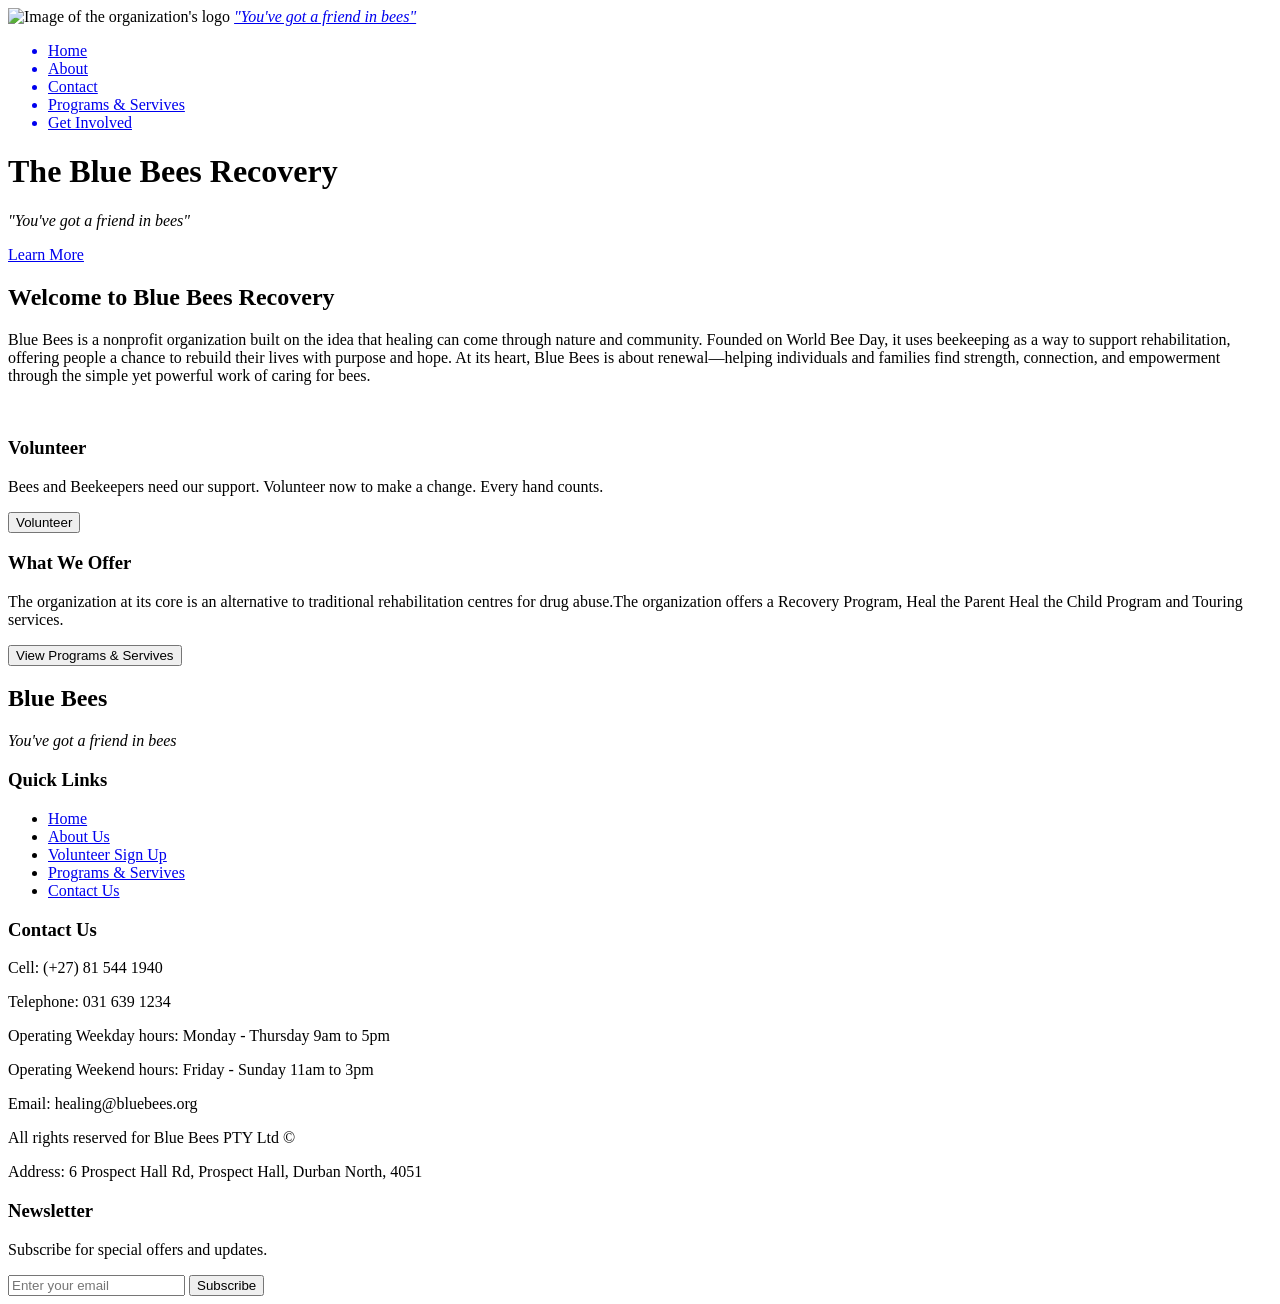
==== index.html @ 0da14287 "Add files via upload" ====
<!DOCTYPE html>
<htmls lang="en">
<head>
    <meta charset="UTF-8">
    <meta name="viewport" content="width=device-width, initial-scale=1.0">
    <title>Blue Bees Recovery</title>
    <link rel="stylesheet" href="css/stylesheet.css" type="text/css">
</head>
<body>
<nav>
    <div class="navbar">
     <img src="images/logo.png" width="125" length="175"  alt="Image of the organization's logo">
      <a href="index.html" class="logo"><em>"You've got a friend in bees"</em></a>
      
      <div class="hamburger" id="hamburger" aria-label="Toggle navigation" role="button" tabindex="0">
        <span></span>
        <span></span>
        <span></span>
      </div>

      <ul class="nav-links" id="navLinks">
        <a href="index.html"><li>Home</li></a>
                <a href="about.html"><li>About</li></a>
                <a href="contact.html"><li>Contact</li></a>
                <a href="programs_services.html"><li>Programs &amp; Servives</li></a>
                <a href="get_involoved.html"><li>Get Involved</li></a>
      </ul>
    </div>
</nav>
<header class="home-hero">        
    <header class="home-hero">
        <div class="home-overlay">
            <h1>The Blue Bees Recovery</h1>
            <p>
                <em>"You've got a friend in bees"</em>
            </p>
            <a href="#about" class="home-btn">Learn More</a>
        </div>
    </header>
    </header>
    <main>
        <section id="home-about">
        <h2>Welcome to Blue Bees Recovery</h2>
        <p>
            Blue Bees is a nonprofit organization built on the idea that healing can come through nature and community. Founded on World Bee Day, it uses beekeeping as a way to support rehabilitation, offering people a chance to rebuild their lives with purpose and hope. At its heart, Blue Bees is about renewal—helping individuals and families find strength, connection, and empowerment through the simple yet powerful work of caring for bees.

        </p>
    </section>
    <br>
    <section class="cards">

        <div class="home-card">
            <h3>Volunteer</h3>
            <p>
                Bees and Beekeepers need our support.
                Volunteer now to make a change. Every hand counts.
            </p>
            <button onclick="donate()">Volunteer</button>
        </div>

        <div class="home-card">
            <h3>What We Offer</h3>
            <p>
                The organization at its core is an alternative to traditional rehabilitation centres 
                for drug abuse.The organization offers a Recovery Program, Heal the Parent Heal the Child Program and 
                Touring services.
            </p>
            <button onclick="viewImpact()">View Programs &amp; Servives</button>
        </div>

    </section>
    <footer>
	 <div class="footer-logo">
      <h2>Blue Bees</h2>
      <p><em>You've got a friend in bees</em></p>
    </div>

    <div class="footer-links">
      <h3>Quick Links</h3>
      <ul>
        <li><a href="index.html">Home</a></li>
        <li><a href="about.html">About Us</a></li>
        <li><a href="get_involoved.html">Volunteer Sign Up</a></li>
        <li><a href="programs_services.html">Programs &amp; Servives</a></li>
        <li><a href="contact.html">Contact Us</a></li>
      </ul>
    </div>

    <div class="footer-contact">
      <h3>Contact Us</h3>
      <p>Cell: (+27) 81 544 1940</p>
        <p>Telephone: 031 639 1234</p>
        <p>Operating Weekday hours: Monday - Thursday 9am to 5pm</p>
        <p>Operating Weekend hours: Friday - Sunday 11am to 3pm</p>
        <p>Email: healing@bluebees.org</p>
        <p>All rights reserved for Blue Bees PTY Ltd &copy; </p>
        <p>Address: 6 Prospect Hall Rd, Prospect Hall, Durban North, 4051</p>
    </div>

    <div class="footer-newsletter">
      <h3>Newsletter</h3>
      <p>Subscribe for special offers and updates.</p>
      <div class="newsletter-form">
        <input type="email" id="newsletterEmail" placeholder="Enter your email" required aria-label="Newsletter email">
        <button type="button" onclick="handleNewsletterSubmit()">Subscribe</button>
      </div>
    </div>
    </footer>

</body>
</html>
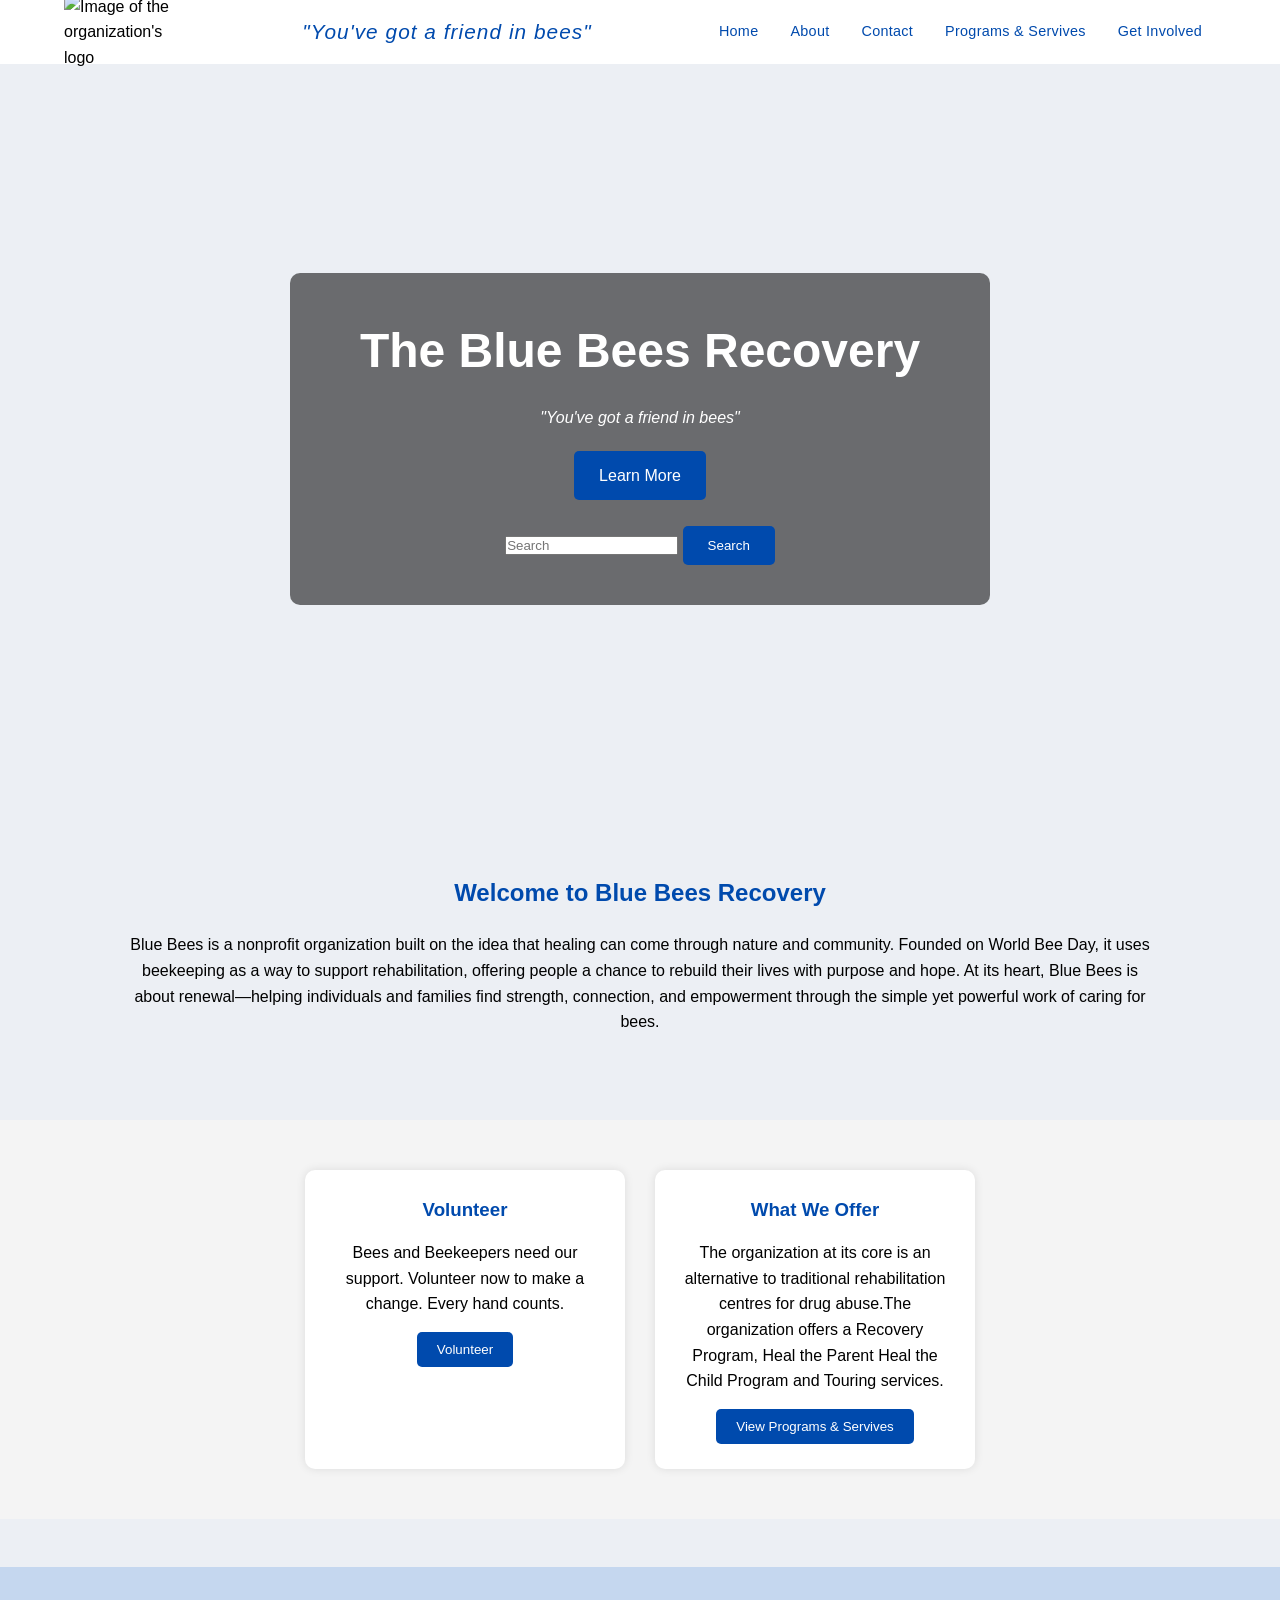
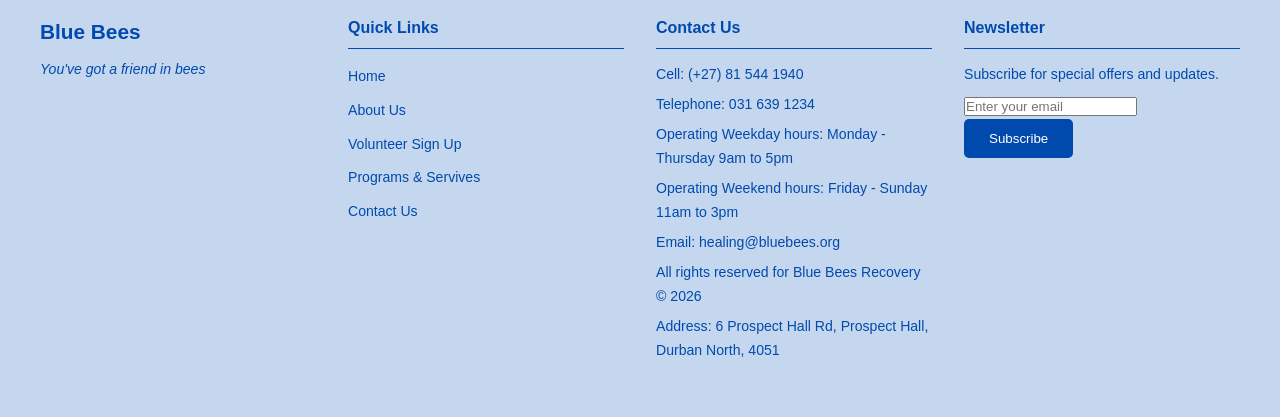
==== commit 980b9816: "Enhanced Home page functionality and SEO Updated the Home page by implementing search functionality " ====
--- a/index.html
+++ b/index.html
@@ -1,10 +1,21 @@
 <!DOCTYPE html>
 <htmls lang="en">
 <head>
-    <meta charset="UTF-8">
-    <meta name="viewport" content="width=device-width, initial-scale=1.0">
-    <title>Blue Bees Recovery</title>
+    <meta name="viewport"
+          content="width=device-width, initial-scale=1.0">
+
+    <title>Blue Bees Recovery | Home</title>
+
+    <meta name="description"
+          content="Blue Bees Recovery is a rehabilitation organisation that uses beekeeping to help recovering addicts and their children rebuild their lives.">
+
+    <meta name="keywords"
+          content="Blue Bees Recovery, rehabilitation, addiction recovery, beekeeping, volunteer, recovery programs, family support">
+
+    <meta name="author"
+          content="Sithandiwe Tyra Sibeko">
     <link rel="stylesheet" href="css/stylesheet.css" type="text/css">
+    <script src="javascript/script.js" defer></script>
 </head>
 <body>
 <nav>
@@ -35,9 +46,21 @@
                 <em>"You've got a friend in bees"</em>
             </p>
             <a href="#about" class="home-btn">Learn More</a>
+            <br>
+            <br>
+            <section class="search-section">
+            <input type="text"
+           id="searchInput"
+           placeholder="Search">
+
+    <button onclick="searchContent()">
+        Search
+    </button>
+    </section>
         </div>
     </header>
     </header>
+</section>
     <main>
         <section id="home-about">
         <h2>Welcome to Blue Bees Recovery</h2>
@@ -93,7 +116,7 @@
         <p>Operating Weekday hours: Monday - Thursday 9am to 5pm</p>
         <p>Operating Weekend hours: Friday - Sunday 11am to 3pm</p>
         <p>Email: healing@bluebees.org</p>
-        <p>All rights reserved for Blue Bees PTY Ltd &copy; </p>
+        <p>All rights reserved for Blue Bees Recovery &copy; <span id="year"></span> </p>
         <p>Address: 6 Prospect Hall Rd, Prospect Hall, Durban North, 4051</p>
     </div>
 
@@ -108,4 +131,4 @@
     </footer>
 
 </body>
-</html>+</html>
--- a/css/stylesheet.css
+++ b/css/stylesheet.css
@@ -0,0 +1,657 @@
+/* =========================
+   GENERAL STYLES
+========================= */
+*{
+    margin:0;
+    padding:0;
+    box-sizing:border-box;
+    font-family: 'Franklin Gothic Medium', 'Arial Narrow', Arial, sans-serif;
+    
+}
+
+body{
+
+    background-color: #eceff4;
+    line-height:1.6;
+}
+
+nav {
+  position: sticky;
+  top: 0;
+  z-index: 1000;
+  background-color: white;
+  transition: box-shadow var(--transition);
+}
+
+nav .navbar.scrolled {
+  box-shadow: 0 2px 20px rgba(0,0,0,0.4);
+}
+
+.navbar {
+  display: flex;
+  align-items: center;
+  justify-content: space-between;
+  padding: 0 24px;
+  height: 64px;
+  max-width: 1200px;
+  margin: 0 auto;
+}
+
+.logo {
+  font-family: Georgia, serif;
+  font-size: 1.3rem;
+  color:#004aad !important;
+  text-decoration: none;
+  letter-spacing: 0.05em;
+  white-space: nowrap;
+  flex-shrink: 0;
+}
+
+/* Nav links */
+.nav-links {
+  display: flex;
+  align-items: center;
+  gap: 4px;
+  list-style: none;
+}
+
+.nav-links li {
+  position: relative;
+}
+
+.nav-links a {
+  display: block;
+  padding: 8px 14px;
+  color: #004aad;
+  text-decoration: none;
+  font-size: 0.9rem;
+  border-radius: var(--radius);
+  transition: color var(--transition), background var(--transition);
+  letter-spacing: 0.02em;
+}
+
+.nav-links a:hover,
+.nav-links a.active {
+  color: var(--gold);
+  background: rgba(201,168,76,0.1);
+}
+
+
+/* Hamburger */
+.hamburger {
+  display: none;
+  flex-direction: column;
+  justify-content: space-between;
+  width: 26px;
+  height: 18px;
+  cursor: pointer;
+  padding: 0;
+  background: none;
+  border: none;
+}
+
+.hamburger span {
+  display: block;
+  height: 2px;
+  background: var(--gold);
+  border-radius: 2px;
+  transition: transform 0.3s ease, opacity 0.3s ease;
+}
+
+.hamburger.active span:nth-child(1) { transform: translateY(8px) rotate(45deg); }
+.hamburger.active span:nth-child(2) { opacity: 0; }
+.hamburger.active span:nth-child(3) { transform: translateY(-8px) rotate(-45deg); }
+
+/* =========================
+   HOME PAGE
+========================= */
+
+.home-hero{
+background:url(../images/beefarm.jpg);
+    background-position:center;
+    background-size:cover;
+    background-repeat:no-repeat;
+    height: 750px;;
+    width: 100%;
+    display:flex;
+    justify-content:center;
+    align-items:center;
+}
+
+.home-overlay{
+    background:rgba(0,0,0,0.55);
+    color:white;
+    text-align:center;
+    padding:40px;
+    border-radius:10px;
+    width:80%;
+    max-width:700px;
+}
+
+.home-overlay h1{
+    font-size:3rem;
+    margin-bottom:15px;
+}
+
+.home-overlay p{
+    margin-bottom:20px;
+}
+
+.home-btn{
+    display:inline-block;
+    padding:12px 25px;
+    background:#004aad;
+    color:white;
+    text-decoration:none;
+    border-radius:5px;
+}
+
+.home-btn:hover{
+    background:#004aad;
+}
+
+/* About Section */
+#home-about{
+    padding:60px 10%;
+    text-align:center;
+}
+
+#home-about h2{
+    margin-bottom:20px;
+    color:#004aad;
+}
+
+/* Cards */
+.cards{
+    display:flex;
+    justify-content:center;
+    gap:30px;
+    flex-wrap:wrap;
+    padding:50px 10%;
+    background:#f4f4f4;
+}
+
+.home-card{
+    background:white;
+    width:320px;
+    padding:25px;
+    border-radius:10px;
+    box-shadow:0 0 10px rgba(0,0,0,0.1);
+    text-align:center;
+}
+
+.home-card h3{
+    color:#004aad;
+    margin-bottom:15px;
+}
+
+.home-card button{
+    margin-top:15px;
+    padding:10px 20px;
+    border:none;
+    background:#004aad;
+    color:white;
+    cursor:pointer;
+    border-radius:5px;
+}
+
+.home-card button:hover{
+    background:#004aad;
+}
+
+
+/* =========================
+   ABOUT PAGE
+========================= */
+
+.about-hero{
+    position:relative;
+    width:90%;
+    margin:auto;
+}
+
+.about-hero img{
+    width:100%;
+    height:600px;
+    object-fit:cover;
+}
+
+.about-text{
+    position:absolute;
+    top:50%;
+    left:50%;
+    transform:translate(-50%, -50%);
+}
+
+.about-text h2{
+    color:#fff;
+    font-size:60px;
+    text-align:center;
+}
+
+.about-organization{
+    padding:100px 15%;
+    text-align:center;
+}
+
+.about-organization h2{
+    color:#004aad;
+    margin-bottom:30px;
+    font-size:50px;
+}
+
+.about-organization p{
+    margin-bottom:15px;
+}
+
+.about-mission{
+    padding:80px 15%;
+    text-align:center;
+    background-color: #c5d7ef;
+}
+
+.about-mission h2{
+    color:#004aad;
+    margin-bottom:30px;
+    font-size:50px;
+}
+.about-row {
+  display: flex;
+  flex-wrap: wrap;
+  gap: 24px;
+  padding: 20px 40px 48px;
+  max-width: 1200px;
+  margin: 0 auto;
+}
+
+.about-column {
+  flex: 1 1 280px;
+  min-width: 260px;
+}
+
+.about-card {
+  background: var(--white);
+  border-radius: var(--radius);
+  overflow: hidden;
+  box-shadow: var(--shadow);
+  transition: transform var(--transition), box-shadow var(--transition);
+}
+
+.about-card:hover {
+  transform: translateY(-4px);
+  box-shadow: 0 8px 28px rgba(0,0,0,0.16);
+}
+
+.about-card img {
+  width: 100%;
+  height: 220px;
+  object-fit: cover;
+}
+
+.about-card .container {
+  padding: 20px;
+}
+
+.about-card h2 {
+  font-size: 1.2rem;
+  margin-bottom: 4px;
+  color: #004aad;
+}
+
+.about-card .about-title {
+  color: var(--gold-dark);
+  font-size: 0.85rem;
+  font-style: italic;
+  margin-bottom: 8px;
+}
+
+/* =========================
+   CONTACT PAGE
+========================= */
+.page-header {
+  background: var(--dark);
+  color: var(--white);
+  text-align: center;
+  padding: 48px 24px 36px;
+}
+
+.page-header h1 {
+  color: #004aad;
+  margin: 0 0 8px;
+}
+
+.page-header p {
+  color: #bbb;
+  font-size: 0.95rem;
+}
+
+.contact-wrapper {
+  max-width: 700px;
+  margin: 40px auto;
+  padding: 0 20px 60px;
+}
+
+.contact-info-grid {
+  display: grid;
+  grid-template-columns: 1fr 1fr;
+  gap: 16px;
+  margin-bottom: 36px;
+}
+
+.contact-detail {
+  display: flex;
+  align-items: flex-start;
+  gap: 10px;
+  background: var(--white);
+  border-radius: var(--radius);
+  padding: 14px;
+  box-shadow: 0 2px 8px rgba(0,0,0,0.07);
+}
+
+.contact-detail span {
+  font-size: 1.3rem;
+}
+
+.contact-detail p {
+  font-size: 0.88rem;
+  color: var(--mid);
+  margin: 0;
+}
+
+.contact-form-container {
+  background: var(--white);
+  border-radius: var(--radius);
+  padding: 32px;
+  box-shadow: var(--shadow);
+  display: flex;
+  flex-direction: column;
+  gap: 18px;
+}
+
+.contact-form-container label {
+  display: block;
+  font-size: 0.85rem;
+  font-weight: bold;
+  color: var(--dark);
+  margin-bottom: 6px;
+  letter-spacing: 0.03em;
+}
+
+.container input[type="text"],
+.container input[type="email"],
+.container textarea,
+.contact-form-container input,
+.contact-form-container textarea {
+  width: 100%;
+  padding: 12px 14px;
+  border: 1.5px solid #ddd;
+  border-radius: var(--radius);
+  font-size: 0.95rem;
+  font-family: inherit;
+  background: #fafafa;
+  transition: border-color var(--transition), box-shadow var(--transition);
+  outline: none;
+}
+
+.container input:focus,
+.container textarea:focus,
+.contact-form-container input:focus,
+.contact-form-container textarea:focus {
+  border-color: var(--gold);
+  box-shadow: 0 0 0 3px rgba(201,168,76,0.15);
+  background: var(--white);
+}
+
+/* Field error state */
+.field--error {
+  border-color: #e53e3e !important;
+  box-shadow: 0 0 0 3px rgba(229,62,62,0.15) !important;
+}
+
+/* Inline field error message */
+.field-error {
+  color: #e53e3e;
+  font-size: 0.82rem;
+  min-height: 1.1em;
+  margin-top: -6px;
+  margin-bottom: 2px;
+}
+
+
+/* =========================
+   VLOUNTEER PAGE
+========================= */
+
+.volunteer-hero{
+    position:relative;
+    width:90%;
+    margin:auto;
+}
+
+.volunteer-hero img{
+    width:100%;
+    height:600px;
+    object-fit:cover;
+}
+.volunteer-hero-text{
+    position:absolute;
+    top:50%;
+    left:50%;
+    transform:translate(-50%,-50%);
+}
+
+.volunteer-hero-text h2{
+    font-size:70px;
+    color: white;
+}
+
+.form{
+    width:85%;
+    margin:100px auto;
+    display:flex;
+    align-items:center;
+    justify-content:space-between;
+    gap:60px;
+    background-color: #a8c8f2b8;
+}
+
+.reverse{
+    flex-direction:row-reverse;
+}
+
+.form-text{
+    flex:1;
+}
+
+.form-text h2{
+    color:#004aad;
+    font-size:45px;
+    margin-bottom:25px;
+}
+
+.form-text p{
+    line-height:2;
+    color:#555;
+    margin-bottom:25px;
+}
+
+
+/* =========================
+   PROGRAMS AND SERVIVES PAGE
+========================= */
+
+.pns-active{
+    color: #004aad;
+    font-weight:bold;
+}
+
+.pns-hero{
+    position:relative;
+    width:90%;
+    margin:auto;
+}
+
+.pns-hero img{
+    width:100%;
+    height:500px;
+    object-fit:cover;
+}
+
+.pns-hero-box{
+    background:white;
+    width:70%;
+    padding:50px;
+    position:relative;
+    margin:-120px auto 50px;
+}
+
+.pns-hero h2{
+    color:#004aad;
+    font-size:60px;
+    margin-bottom:20px;
+}
+
+.pns-hero-box p{
+    line-height:1.8;
+}
+
+.pns-information-card{
+    width:80%;
+    margin:80px auto;
+    display:flex;
+    justify-content:space-between;
+    align-items:center;
+    gap:50px;
+    border-top:2px solid #ccc;
+    padding-top:50px;
+}
+
+.pns-information-card-reverse{
+    width:80%;
+    margin:80px auto;
+    display:flex;
+    justify-content:space-between;
+    align-items:center;
+    gap:50px;
+    border-top:2px solid #ccc;
+    padding-top:50px; 
+  flex-direction:row-reverse;
+}
+.pns-information-card-reverse img{
+    width:400px;
+    height:280px;
+    object-fit:cover;
+}
+
+.pns-text{
+    flex:1;
+}
+
+.pns-text h3{
+    font-size:40px;
+    margin-bottom:20px;
+    color: #004aad;
+}
+
+.pns-text h2{
+    font-size:45px;
+    margin-bottom:20px;
+    color: #004aad;
+}
+
+.pns-text p{
+    line-height:1.8;
+    margin-bottom:20px;
+    color: black;
+}
+
+.pns-information-card img{
+    width:400px;
+    height:280px;
+    object-fit:cover;
+}
+
+
+/* =========================
+   BUTTONS
+========================= */
+
+button{
+    padding:12px 25px;
+    border:none;
+    background:#004aad;
+    color:white;
+    cursor:pointer;
+    border-radius:5px;
+}
+
+button:hover{
+    background:#004aad;
+}
+
+/* =========================
+   FOOTER STYLES
+========================= */
+
+/* Footer */
+footer {
+  display: flex;
+  flex-wrap: wrap;
+  gap: 32px;
+  background: var(--dark);
+  color: #004aad;
+  padding: 48px 40px;
+  margin-top: 48px;
+  background-color: #c5d7ef;
+}
+
+footer > div {
+  flex: 1 1 200px;
+  min-width: 180px;
+}
+
+.footer-logo h2 {
+  color: #004aad;
+  font-size: 1.3rem;
+  margin-bottom: 10px;
+}
+
+.footer-logo p,
+.footer-contact p,
+.footer-newsletter p {
+  font-size: 0.88rem;
+  line-height: 1.7;
+  margin-bottom: 6px;
+}
+
+.footer-links h3,
+.footer-contact h3,
+.footer-newsletter h3 {
+  color: #004aad;
+  font-size: 1rem;
+  margin-bottom: 14px;
+  border-bottom: 1px solid #004aad;
+  padding-bottom: 8px;
+}
+
+.footer-links ul {
+  list-style: none;
+}
+
+.footer-links li {
+  margin-bottom: 8px;
+}
+
+.footer-links a {
+  color: #004aad;
+  text-decoration: none;
+  font-size: 0.88rem;
+  transition: color #004aad;
+}
+
+.footer-links a:hover {
+  color:#004aad;
+}
+
+
+
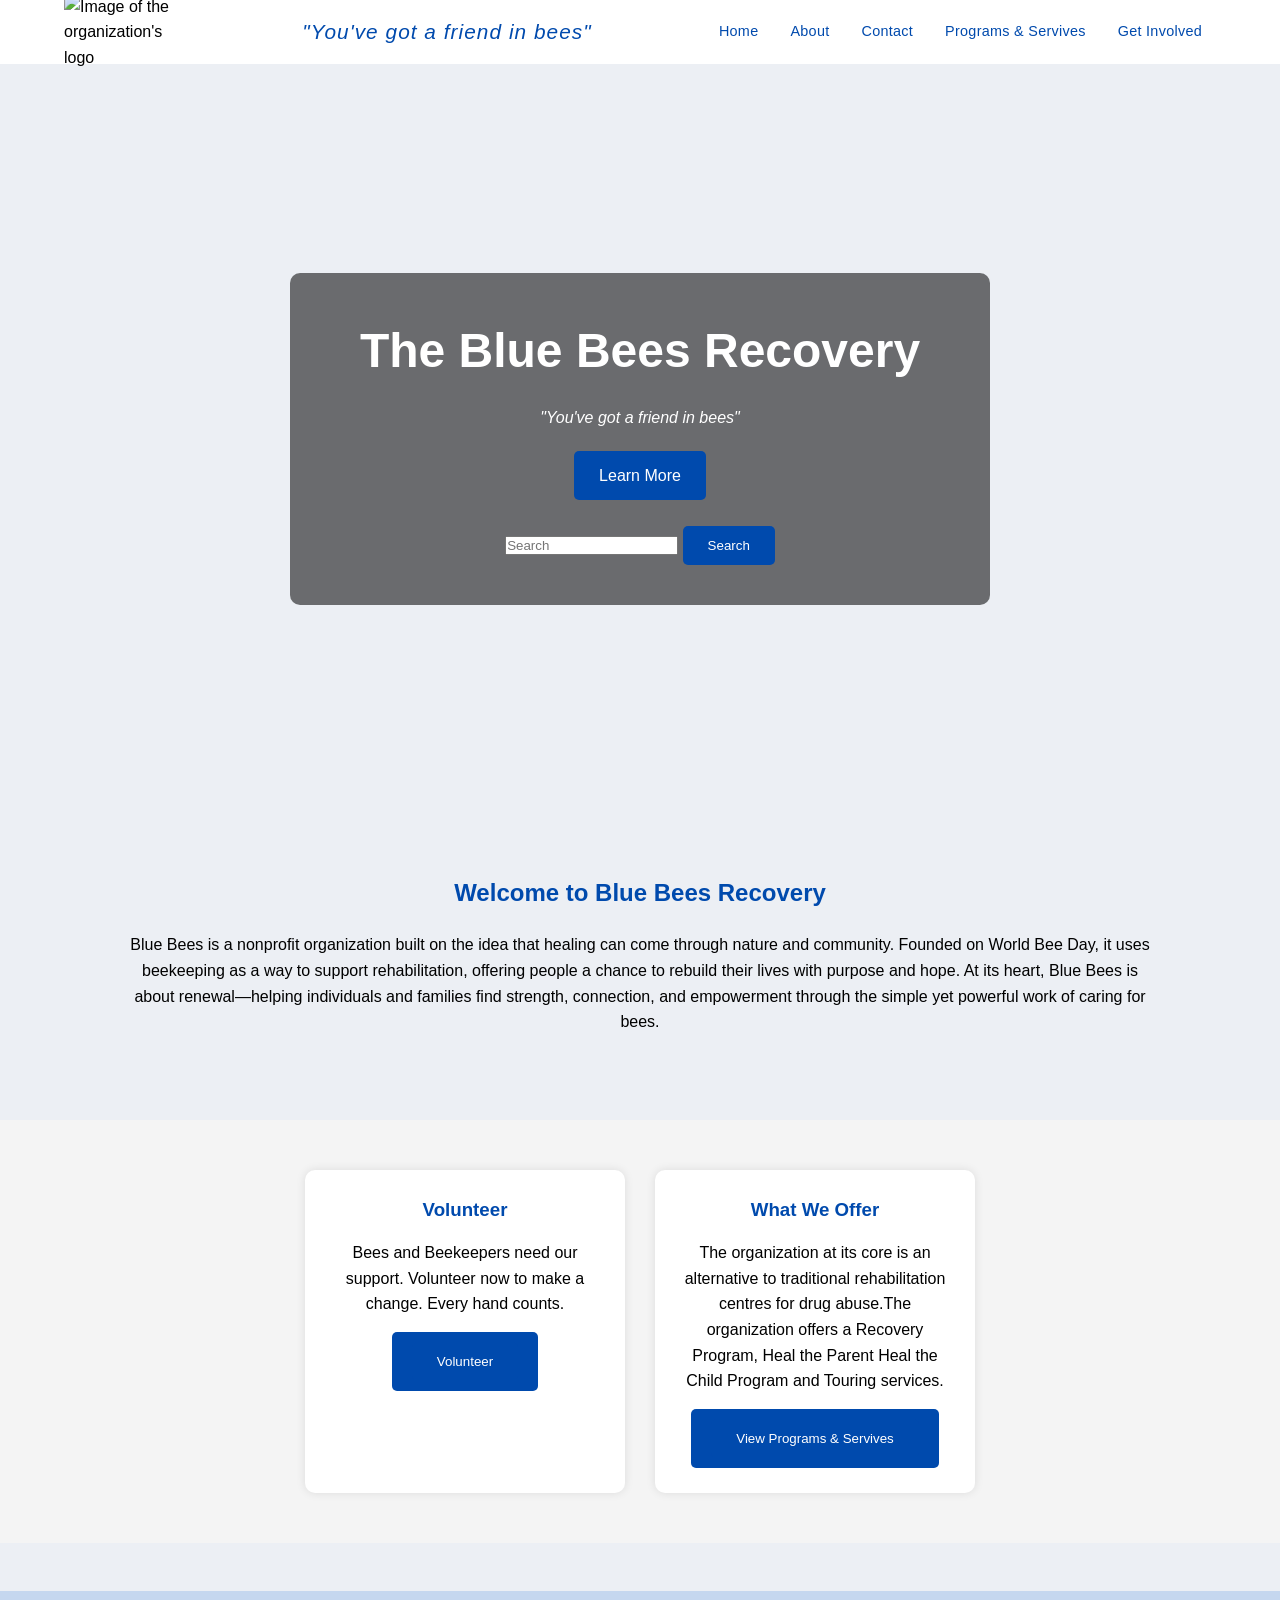
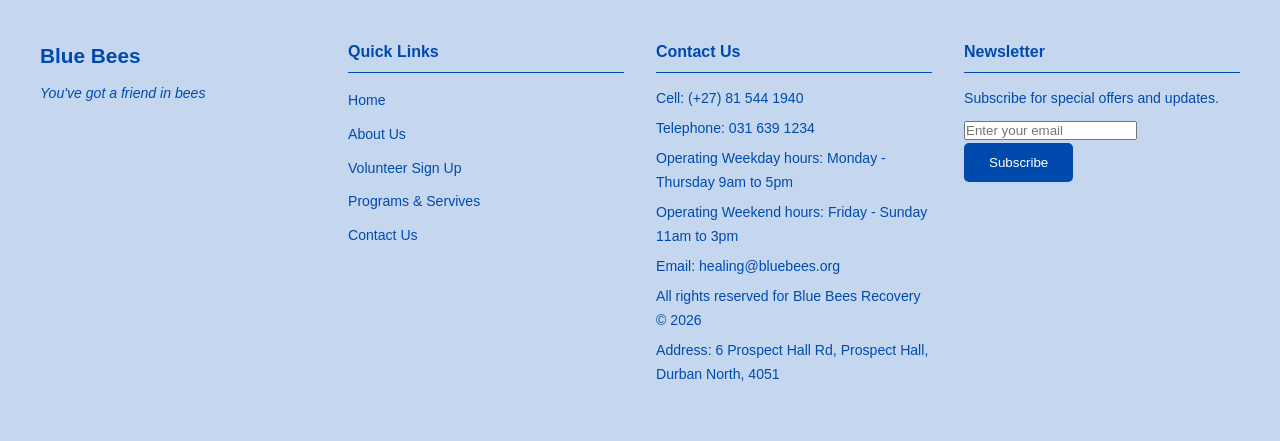
==== commit 27bedad2: "Enhanced Home page functionality and SEO" ====
--- a/index.html
+++ b/index.html
@@ -45,7 +45,7 @@
             <p>
                 <em>"You've got a friend in bees"</em>
             </p>
-            <a href="#about" class="home-btn">Learn More</a>
+            <a href="about.html" class="home-btn">Learn More</a>
             <br>
             <br>
             <section class="search-section">
@@ -78,7 +78,7 @@
                 Bees and Beekeepers need our support.
                 Volunteer now to make a change. Every hand counts.
             </p>
-            <button onclick="donate()">Volunteer</button>
+            <button><a href="get_involoved.html" class="home-btn">Volunteer</a></button>
         </div>
 
         <div class="home-card">
@@ -88,7 +88,7 @@
                 for drug abuse.The organization offers a Recovery Program, Heal the Parent Heal the Child Program and 
                 Touring services.
             </p>
-            <button onclick="viewImpact()">View Programs &amp; Servives</button>
+            <button><a href="programs_services.html" class="home-btn">View Programs &amp; Servives</a></button>
         </div>
 
     </section>
--- a/css/stylesheet.css
+++ b/css/stylesheet.css
@@ -653,5 +653,33 @@
   color:#004aad;
 }
 
-
-
+/* =========================
+  GALLERY LIGHTBOX
+========================= */
+.lightbox{
+    display:none;
+    position:fixed;
+    top:0;
+    left:0;
+    width:100%;
+    height:100%;
+    background:rgba(0,0,0,0.9);
+    justify-content:center;
+    align-items:center;
+    z-index:1000;
+}
+
+.lightbox img{
+    max-width:80%;
+    max-height:80%;
+    border-radius:10px;
+}
+
+.close{
+    position:absolute;
+    top:20px;
+    right:40px;
+    color:white;
+    font-size:40px;
+    cursor:pointer;
+}
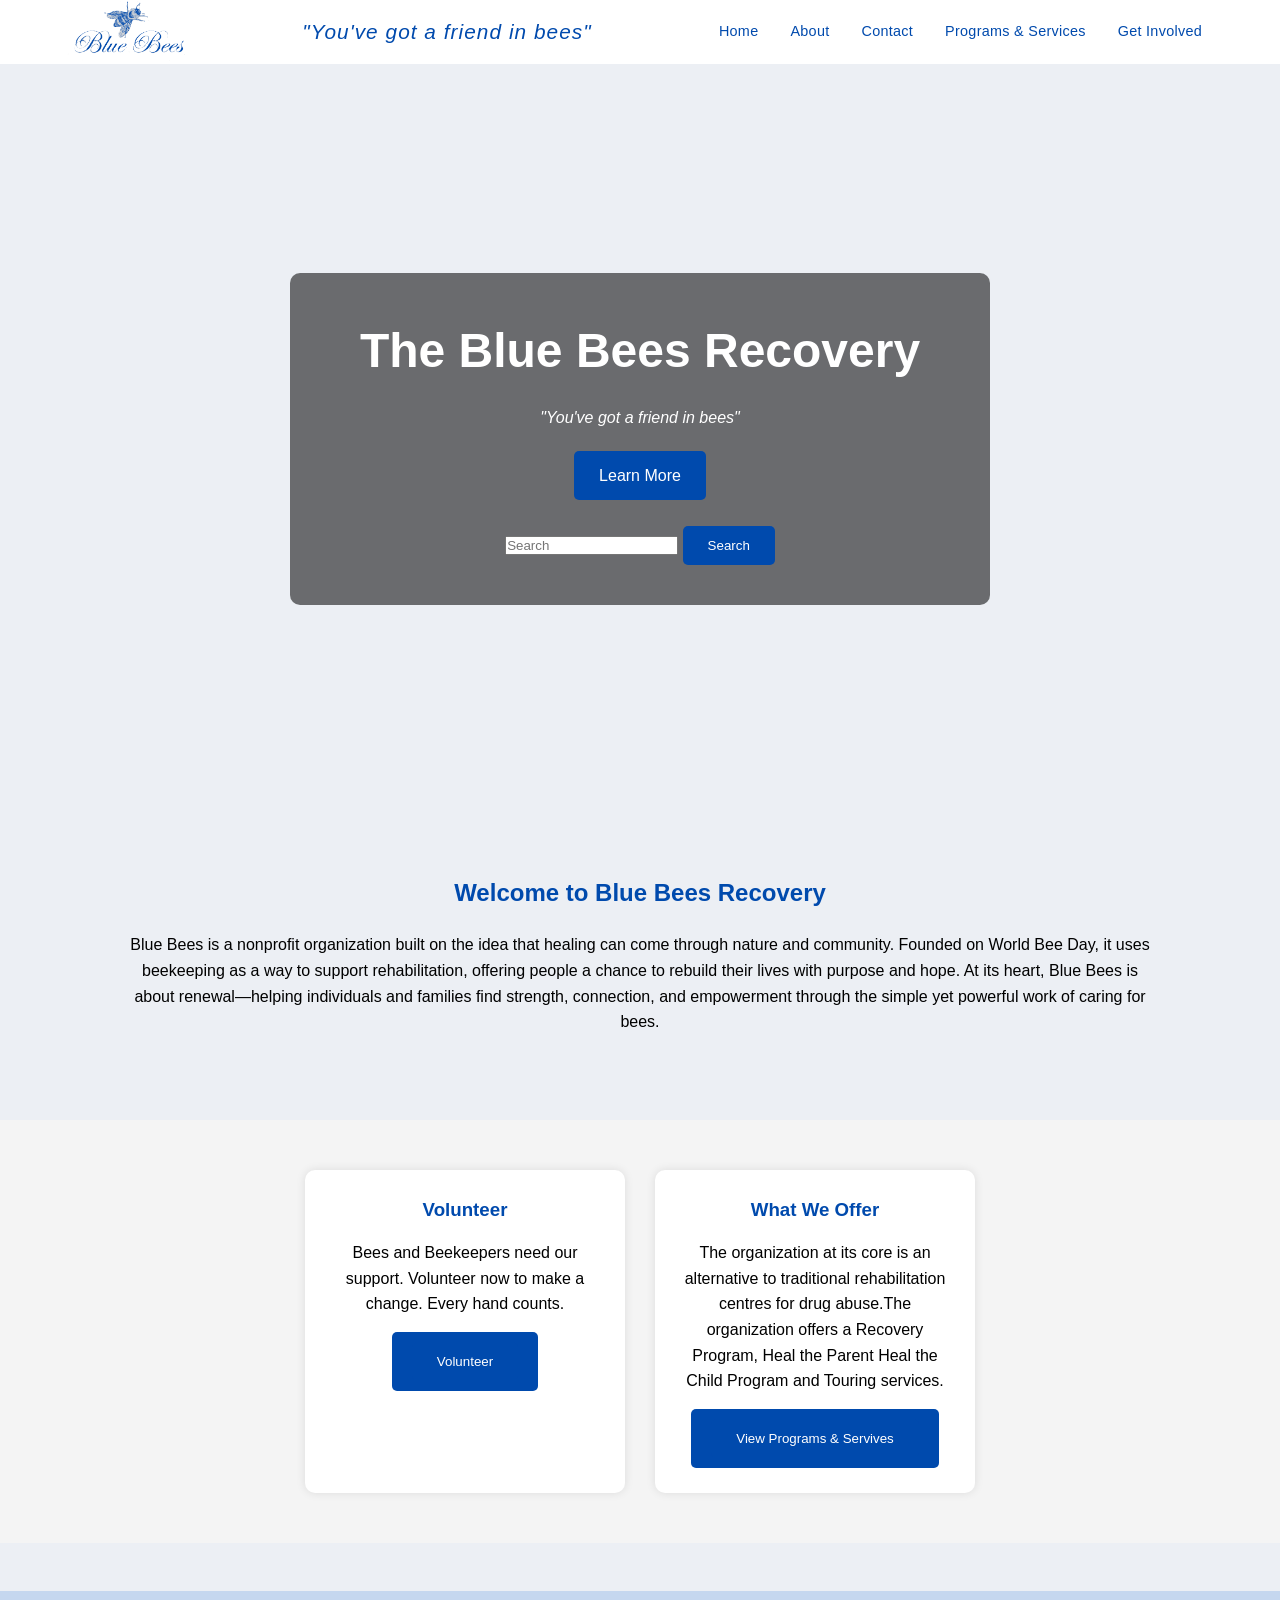
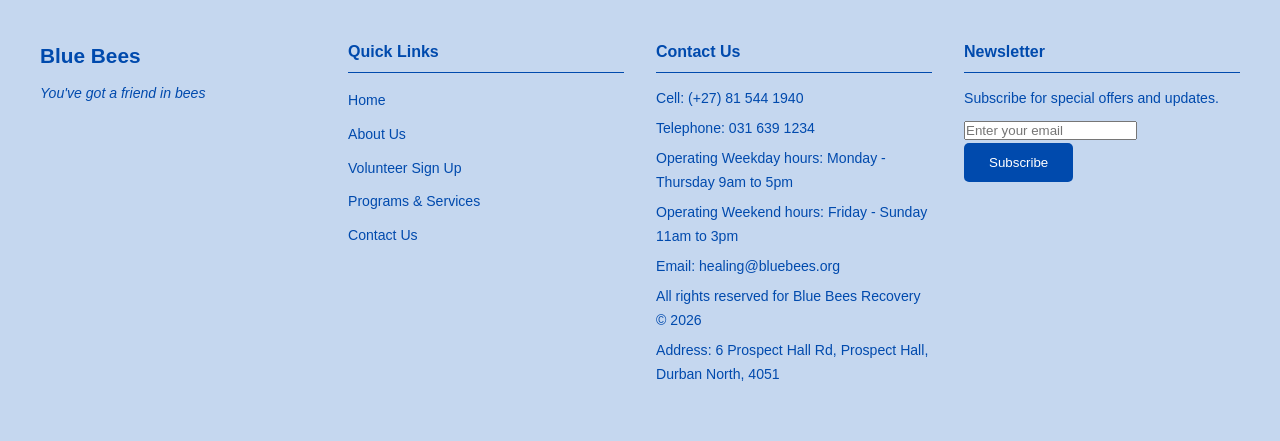
==== commit 80d63280: "Fixed spelling errors" ====
--- a/index.html
+++ b/index.html
@@ -33,7 +33,7 @@
         <a href="index.html"><li>Home</li></a>
                 <a href="about.html"><li>About</li></a>
                 <a href="contact.html"><li>Contact</li></a>
-                <a href="programs_services.html"><li>Programs &amp; Servives</li></a>
+                <a href="programs_services.html"><li>Programs &amp; Services</li></a>
                 <a href="get_involoved.html"><li>Get Involved</li></a>
       </ul>
     </div>
@@ -104,7 +104,7 @@
         <li><a href="index.html">Home</a></li>
         <li><a href="about.html">About Us</a></li>
         <li><a href="get_involoved.html">Volunteer Sign Up</a></li>
-        <li><a href="programs_services.html">Programs &amp; Servives</a></li>
+        <li><a href="programs_services.html">Programs &amp; Services</a></li>
         <li><a href="contact.html">Contact Us</a></li>
       </ul>
     </div>
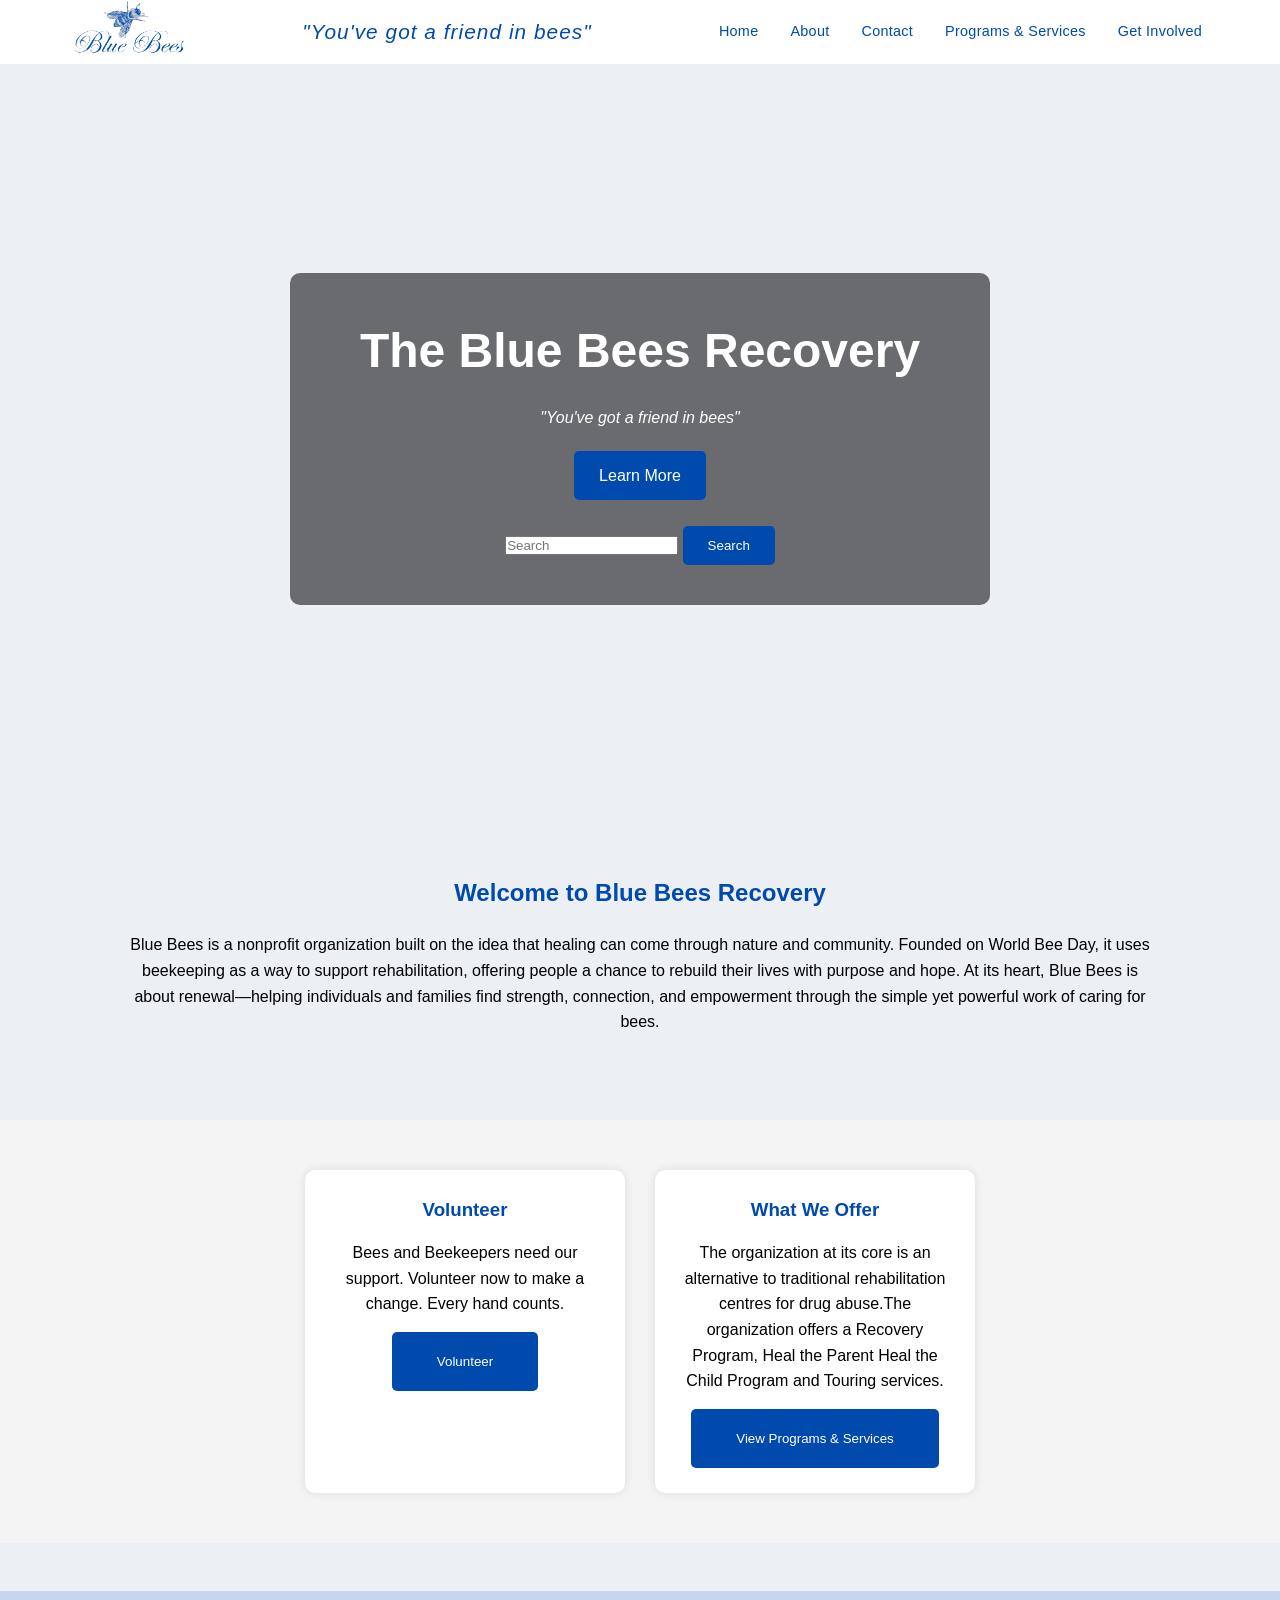
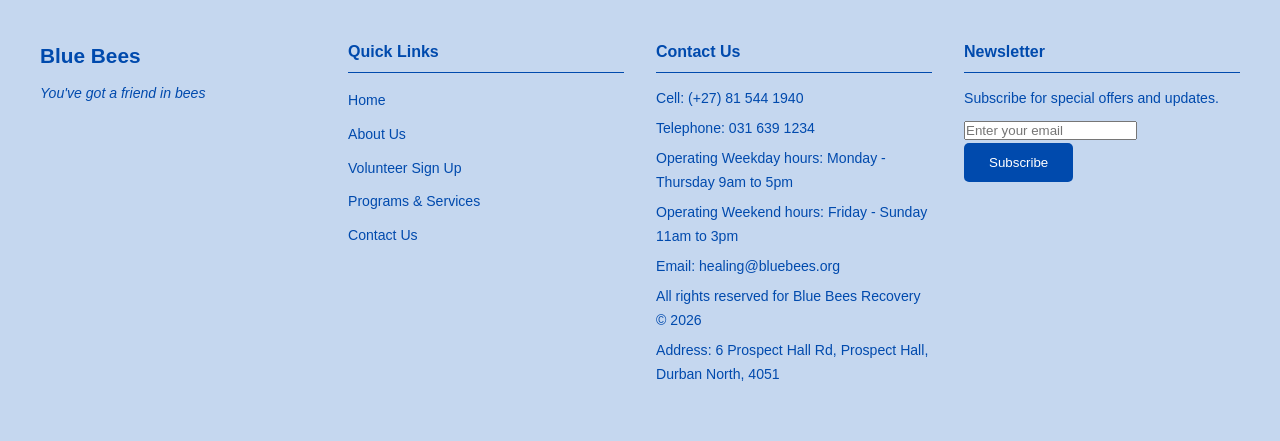
==== commit 62c07173: "Fixed spelling errors" ====
--- a/index.html
+++ b/index.html
@@ -88,7 +88,7 @@
                 for drug abuse.The organization offers a Recovery Program, Heal the Parent Heal the Child Program and 
                 Touring services.
             </p>
-            <button><a href="programs_services.html" class="home-btn">View Programs &amp; Servives</a></button>
+            <button><a href="programs_services.html" class="home-btn">View Programs &amp; Services</a></button>
         </div>
 
     </section>
